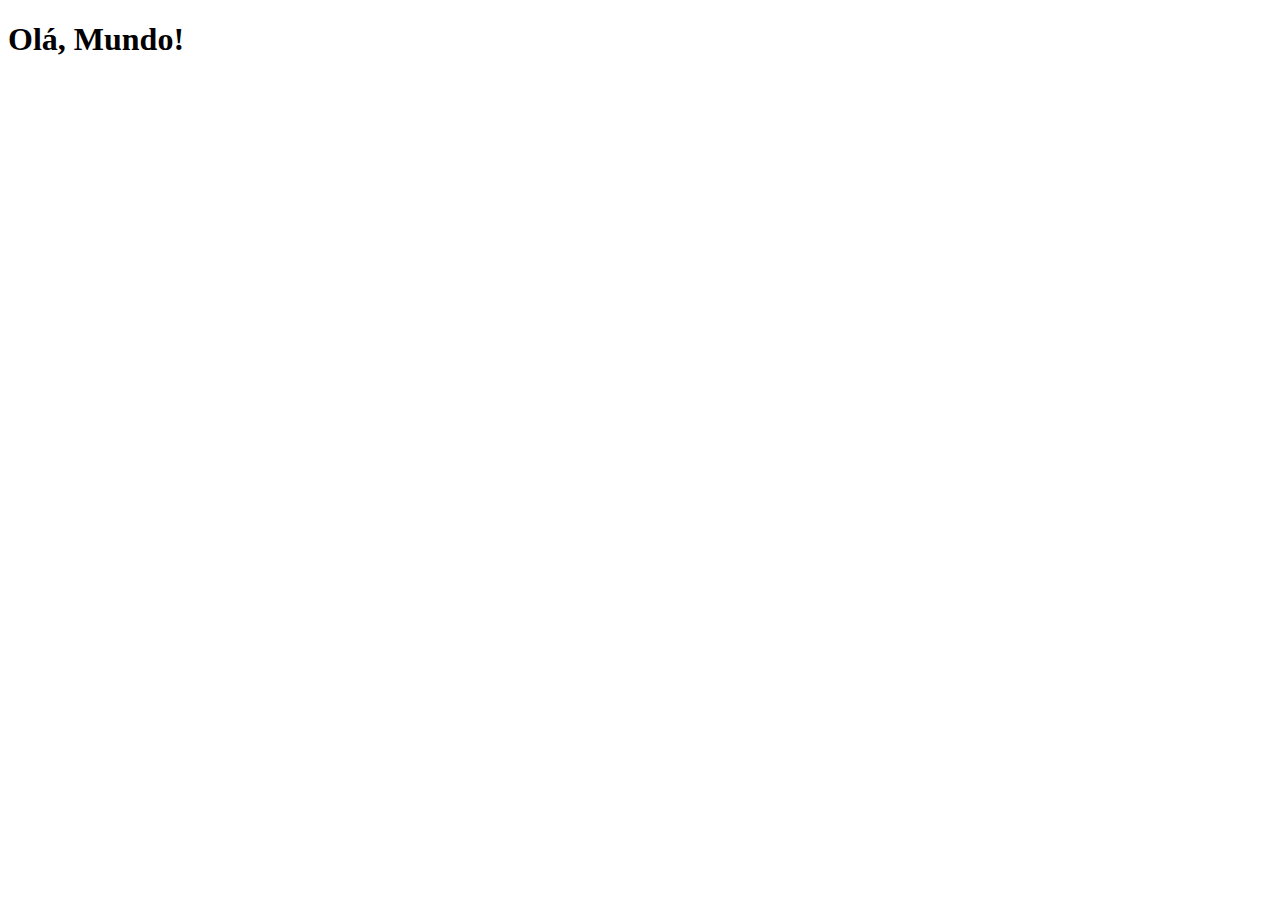
==== index.html @ bc6acd13 "Criei a página principal" ====
<!DOCTYPE html>
<html lang="pt-br">
<head>
    <meta charset="UTF-8">
    <meta http-equiv="X-UA-Compatible" content="IE=edge">
    <meta name="viewport" content="width=device-width, initial-scale=1.0">
    <link rel="shortcut icon" href="favicon.ico" type="image/x-icon">
    <title>Projeto Redes Sociais</title>
</head>
<body>
    <h1>Olá, Mundo!</h1>
</body>
</html>
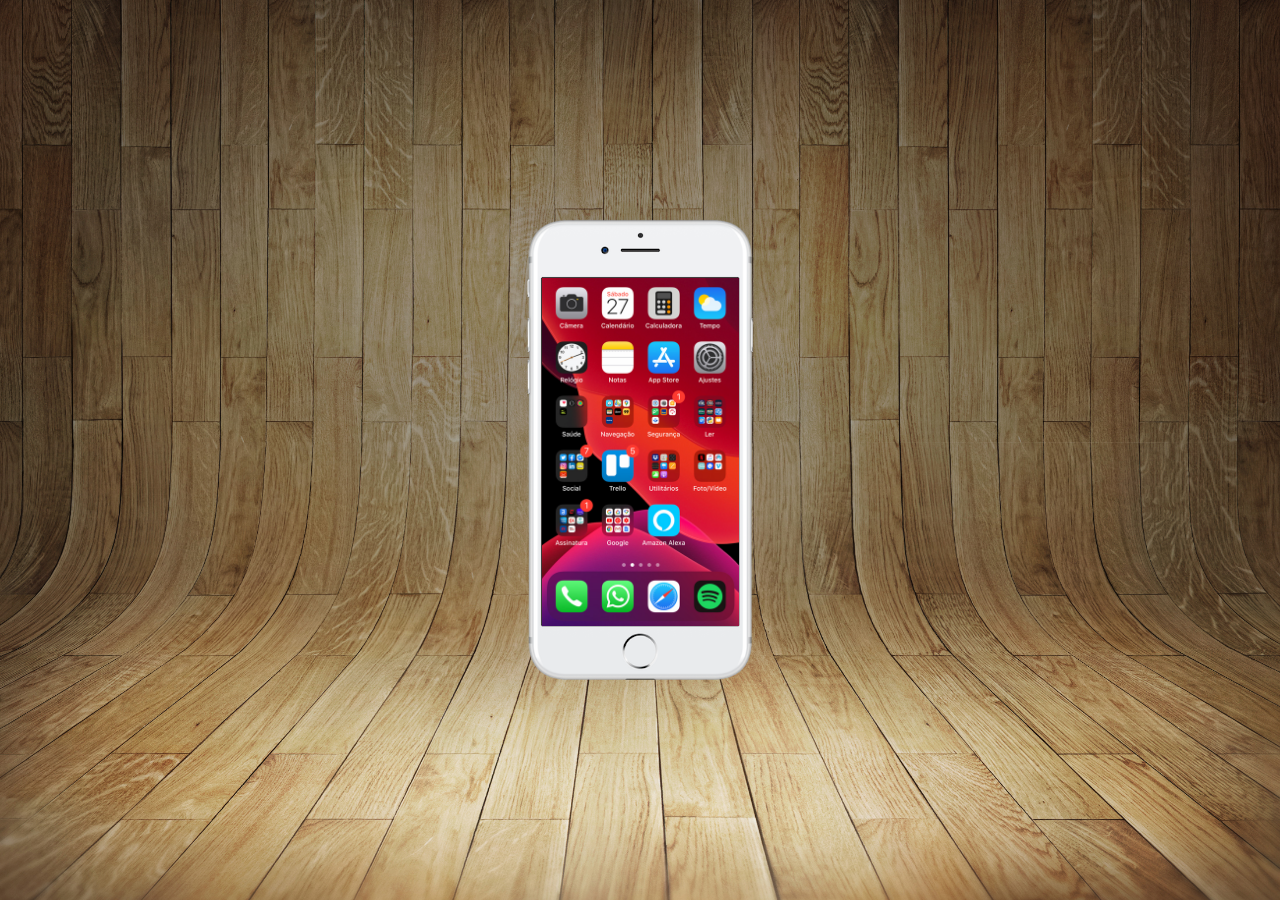
==== commit 4bdb7bf3: "tela de fundo e iphone home" ====
--- a/index.html
+++ b/index.html
@@ -6,8 +6,18 @@
     <meta name="viewport" content="width=device-width, initial-scale=1.0">
     <link rel="shortcut icon" href="favicon.ico" type="image/x-icon">
     <title>Projeto Redes Sociais</title>
+    <link rel="stylesheet" href="estilos/style.css">
 </head>
 <body>
-    <h1>Olá, Mundo!</h1>
+    <main>
+        <section id="telefone">
+
+            <iframe src="home.html" name="tela" id="tela" frameborder="0"></iframe>
+
+        </section>
+        <section id="redes-sociais">
+            
+        </section>
+    </main>
 </body>
 </html>--- a/estilos/style.css
+++ b/estilos/style.css
@@ -0,0 +1,47 @@
+@charset "UTF-8";
+
+* { margin: 0px;
+padding: 0px;
+font-family: Arial, Helvetica, sans-serif;}
+
+html, body {
+    height: 100vh;
+    width: 100vw;
+    background-color: black;
+}
+
+body {
+    background-image: url(../imagens/fundo-madeira.jpg);
+    background-size: cover;
+    background-attachment: fixed;
+}
+
+main {
+    height: 100vh;
+    position: relative;
+}
+
+section#telefone {
+    position: absolute;
+    top: 50%;
+    left: 50%;
+    transform: translate(-50%, -50%);
+
+
+
+    height: 464px;
+    width: 230px;
+    border-radius: 15px;
+    background-image: url(../imagens/frame-iphone.png);
+    background-size: cover;
+}
+
+iframe#tela {
+    position: relative;
+    top: 60px;
+    left: 17px;
+
+    width: 197px;
+    height: 348px;
+
+}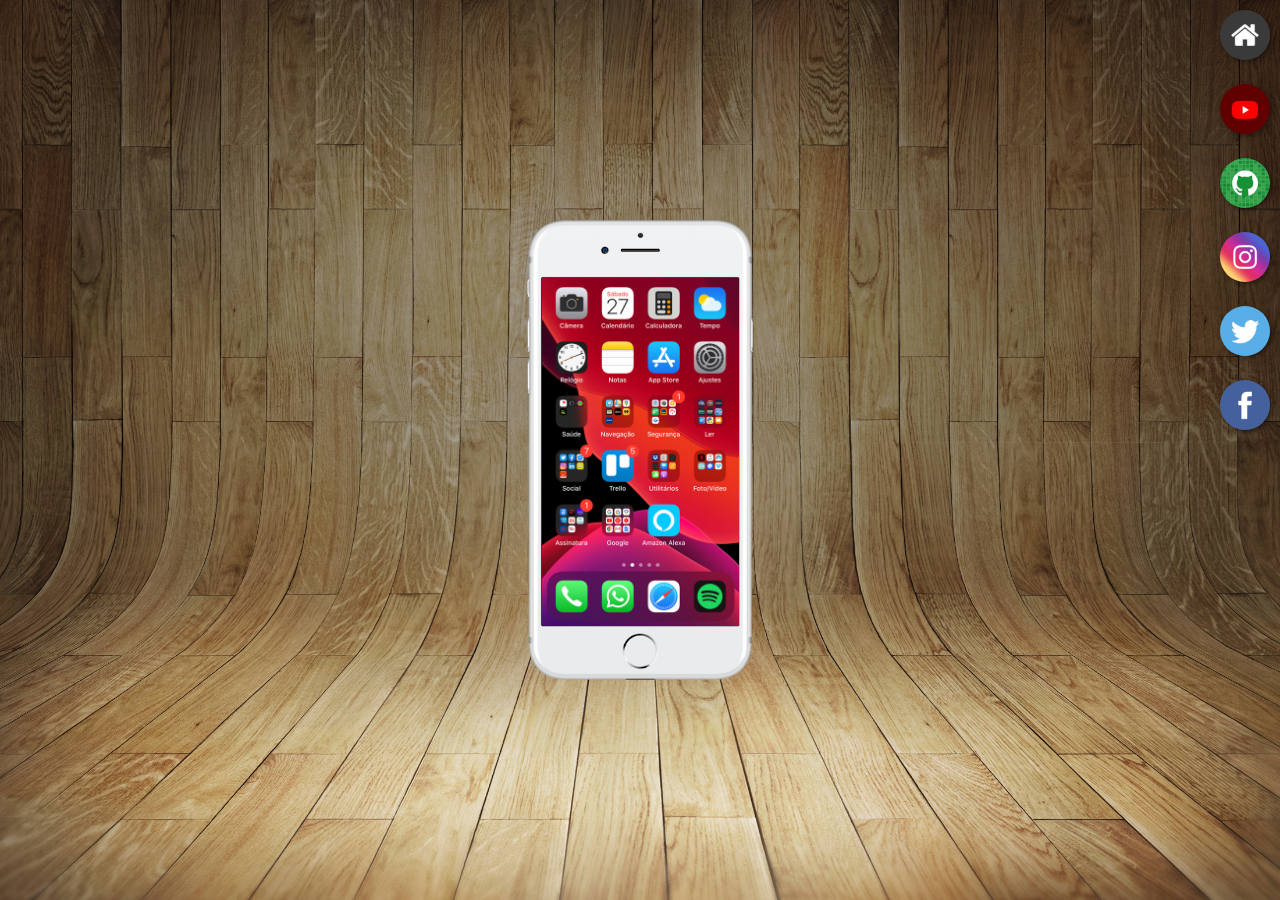
==== commit 69720097: "botoes lateral" ====
--- a/index.html
+++ b/index.html
@@ -12,11 +12,18 @@
     <main>
         <section id="telefone">
 
-            <iframe src="home.html" name="tela" id="tela" frameborder="0"></iframe>
+            <iframe src="home.html" name="tela" id="tela" frameborder="0">
+                Seu navegador não é compatível.
+            </iframe>
 
         </section>
         <section id="redes-sociais">
-            
+            <a href="#" target="tela"><img src="imagens/logo-home.jpg" alt=""></a><br>
+            <a href="#" target="tela"><img src="imagens/logo-youtube.jpg" alt=""></a><br>
+            <a href="#" target="tela"><img src="imagens/logo-github.jpg" alt=""></a><br>
+            <a href="#" target="tela"><img src="imagens/logo-instagram.jpg" alt=""></a><br>
+            <a href="#" target="tela"><img src="imagens/logo-twitter.jpg" alt=""></a><br>
+            <a href="#" target="tela"><img src="imagens/logo-facebook.jpg" alt=""></a><br>
         </section>
     </main>
 </body>
--- a/estilos/style.css
+++ b/estilos/style.css
@@ -44,4 +44,23 @@
     width: 197px;
     height: 348px;
 
-}+}
+
+section#redes-sociais {
+    text-align: right;
+}
+
+section#redes-sociais > a img {
+    width: 50px;
+    margin: 10px;
+    border-radius: 50%;
+    box-shadow: 2px 2px 5px rgba(0, 0, 0, 0.441);
+    box-sizing: border-box;
+}
+
+section#redes-sociais img:hover {
+    border: 2px solid rgba(255, 255, 255, 0.582);
+    transform: translate(-3px, -3px);
+    box-shadow: 5px 5px 10px black;
+    transition: transform .3s, border 1s;
+} 